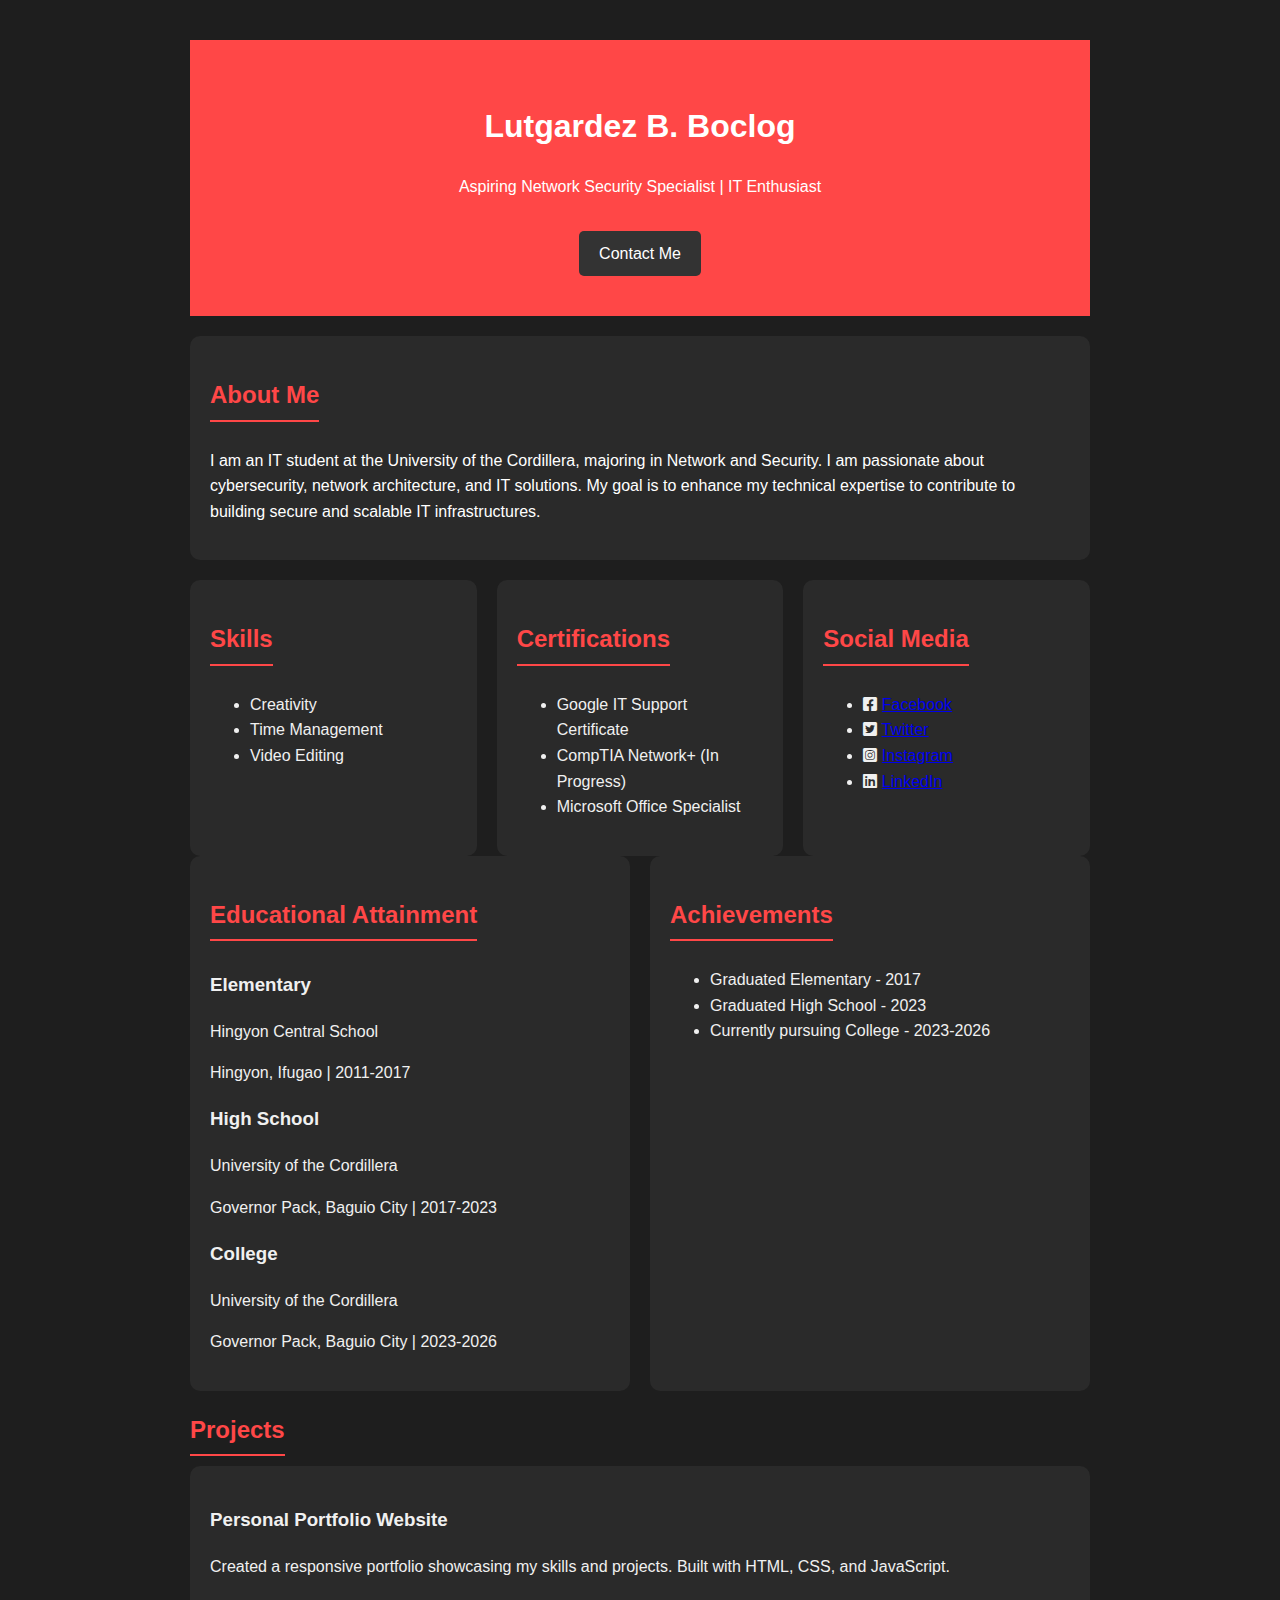
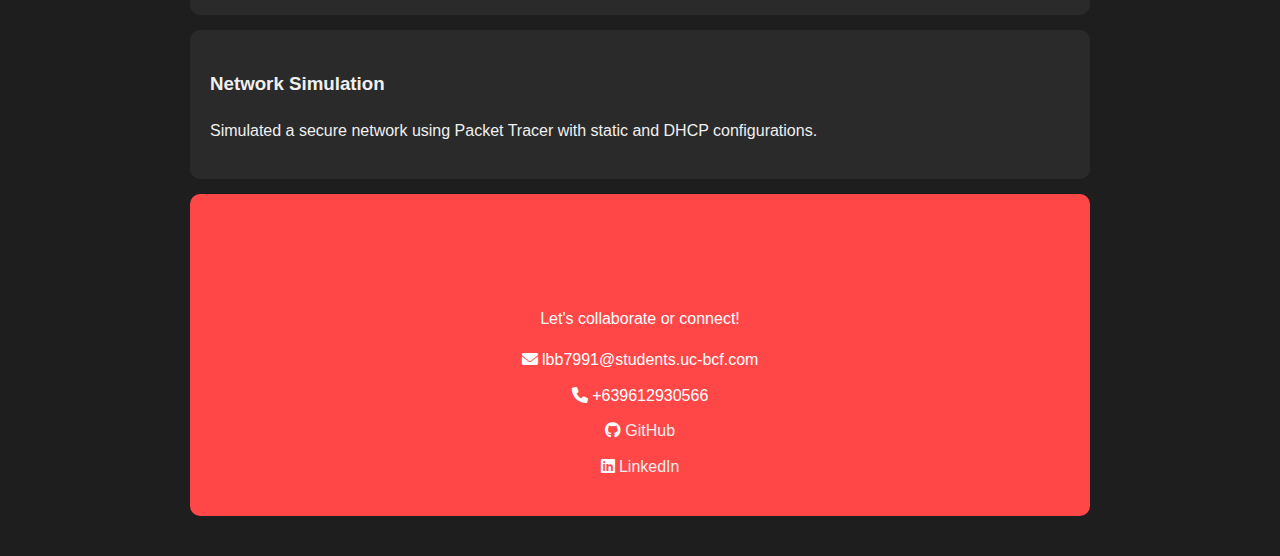
==== Resume/index.html @ 1367236c "Add files via upload" ====
<!DOCTYPE html>
<html lang="en">
<head>
    <meta charset="UTF-8">
    <meta name="viewport" content="width=device-width, initial-scale=1.0">
    <title>Portfolio</title>
    <link rel="stylesheet" href="style.css">
    <link rel="stylesheet" href="https://cdnjs.cloudflare.com/ajax/libs/font-awesome/6.0.0-beta3/css/all.min.css">
</head>
<body>
    <div class="container">
        <!-- Hero Section -->
        <section class="hero">
            <h1>Lutgardez B. Boclog</h1>
            <p>Aspiring Network Security Specialist | IT Enthusiast</p>
            <a href="#contact" class="cta-btn">Contact Me</a>
        </section>

        <!-- About Me Section -->
        <section id="about-me">
            <h2>About Me</h2>
            <p>
                I am an IT student at the University of the Cordillera, majoring in Network and Security. I am passionate about cybersecurity, network architecture, and IT solutions. 
                My goal is to enhance my technical expertise to contribute to building secure and scalable IT infrastructures.
            </p>
        </section>

        <!-- Skills, Certifications, and Social Media -->
        <section class="skills-certifications">
            <div class="skills box">
                <h2>Skills</h2>
                <ul>
                    <li>Creativity</li>
                    <li>Time Management</li>
                    <li>Video Editing</li>
                </ul>
            </div>
            <div class="certifications box">
                <h2>Certifications</h2>
                <ul>
                    <li>Google IT Support Certificate</li>
                    <li>CompTIA Network+ (In Progress)</li>
                    <li>Microsoft Office Specialist</li>
                </ul>
            </div>
            <div class="social-media box">
                <h2>Social Media</h2>
                <ul>
                    <li><i class="fab fa-facebook-square"></i> <a href="#">Facebook</a></li>
                    <li><i class="fab fa-twitter-square"></i> <a href="#">Twitter</a></li>
                    <li><i class="fab fa-instagram-square"></i> <a href="#">Instagram</a></li>
                    <li><i class="fab fa-linkedin"></i> <a href="#">LinkedIn</a></li>
                </ul>
            </div>
        </section>

        <!-- Education and Achievements Section -->
        <section class="education-achievements">
            <div class="education box">
                <h2>Educational Attainment</h2>
                <div class="education-item">
                    <h3>Elementary</h3>
                    <p>Hingyon Central School</p>
                    <p>Hingyon, Ifugao | 2011-2017</p>
                </div>
                <div class="education-item">
                    <h3>High School</h3>
                    <p>University of the Cordillera</p>
                    <p>Governor Pack, Baguio City | 2017-2023</p>
                </div>
                <div class="education-item">
                    <h3>College</h3>
                    <p>University of the Cordillera</p>
                    <p>Governor Pack, Baguio City | 2023-2026</p>
                </div>
            </div>
            <div class="achievements box">
                <h2>Achievements</h2>
                <ul>
                    <li>Graduated Elementary - 2017</li>
                    <li>Graduated High School - 2023</li>
                    <li>Currently pursuing College - 2023-2026</li>
                </ul>
            </div>
        </section>

        <!-- Projects Section -->
        <section id="projects">
            <h2>Projects</h2>
            <div class="project-item box">
                <h3>Personal Portfolio Website</h3>
                <p>Created a responsive portfolio showcasing my skills and projects. Built with HTML, CSS, and JavaScript.</p>
            </div>
            <div class="project-item box">
                <h3>Network Simulation</h3>
                <p>Simulated a secure network using Packet Tracer with static and DHCP configurations.</p>
            </div>
        </section>

        <!-- Contact Section -->
        <section id="contact">
            <h2>Contact Me</h2>
            <p>Let's collaborate or connect!</p>
            <ul class="contact-list">
                <li><i class="fas fa-envelope"></i> lbb7991@students.uc-bcf.com</li>
                <li><i class="fas fa-phone"></i> +639612930566</li>
                <li><i class="fab fa-github"></i> <a href="https://github.com">GitHub</a></li>
                <li><i class="fab fa-linkedin"></i> <a href="https://linkedin.com">LinkedIn</a></li>
            </ul>
        </section>
    </div>
</body>
</html>
---- Resume/style.css ----
/* General Styling */
body {
    font-family: 'Arial', sans-serif;
    line-height: 1.6;
    margin: 0;
    padding: 0;
    background-color: #1e1e1e; /* Dark gray background */
    color: #f0f0f0; /* Off-white text */
}

.container {
    max-width: 900px;
    margin: 20px auto;
    padding: 20px;
}

/* Hero Section */
.hero {
    text-align: center;
    background-color: #ff4747; /* Bright red background */
    color: white;
    padding: 40px 20px;
    margin-bottom: 20px;
}

.cta-btn {
    display: inline-block;
    margin-top: 15px;
    padding: 10px 20px;
    background-color: #333; /* Dark button */
    color: white;
    border: none;
    border-radius: 5px;
    text-decoration: none;
    font-size: 1rem;
}

.cta-btn:hover {
    background-color: #ff7070; /* Softer red on hover */
}

/* Section Headings */
h2 {
    margin: 20px 0 10px;
    color: #ff4747; /* Bright red text */
    border-bottom: 2px solid #ff4747;
    display: inline-block;
    padding-bottom: 5px;
}

/* About Me Section */
#about-me {
    background-color: #2a2a2a; /* Slightly darker gray */
    color: white;
    padding: 20px;
    margin-bottom: 20px;
    border-radius: 10px;
}

/* Skills, Certifications, and Social Media */
.skills-certifications {
    display: flex;
    justify-content: space-between;
    gap: 20px;
}

.box {
    background-color: #2a2a2a; /* Slightly darker gray */
    padding: 20px;
    border-radius: 10px;
    flex: 1;
}

/* Education and Achievements Section */
.education-achievements {
    display: flex;
    justify-content: space-between;
    gap: 20px;
}

.project-item {
    margin-bottom: 15px;
}

/* Contact Section */
#contact {
    background-color: #ff4747;
    color: white;
    padding: 20px;
    border-radius: 10px;
    text-align: center;
}

.contact-list {
    list-style: none;
    padding: 0;
}

.contact-list li {
    margin-bottom: 10px;
}

.contact-list a {
    color: #f0f0f0;
    text-decoration: none;
}
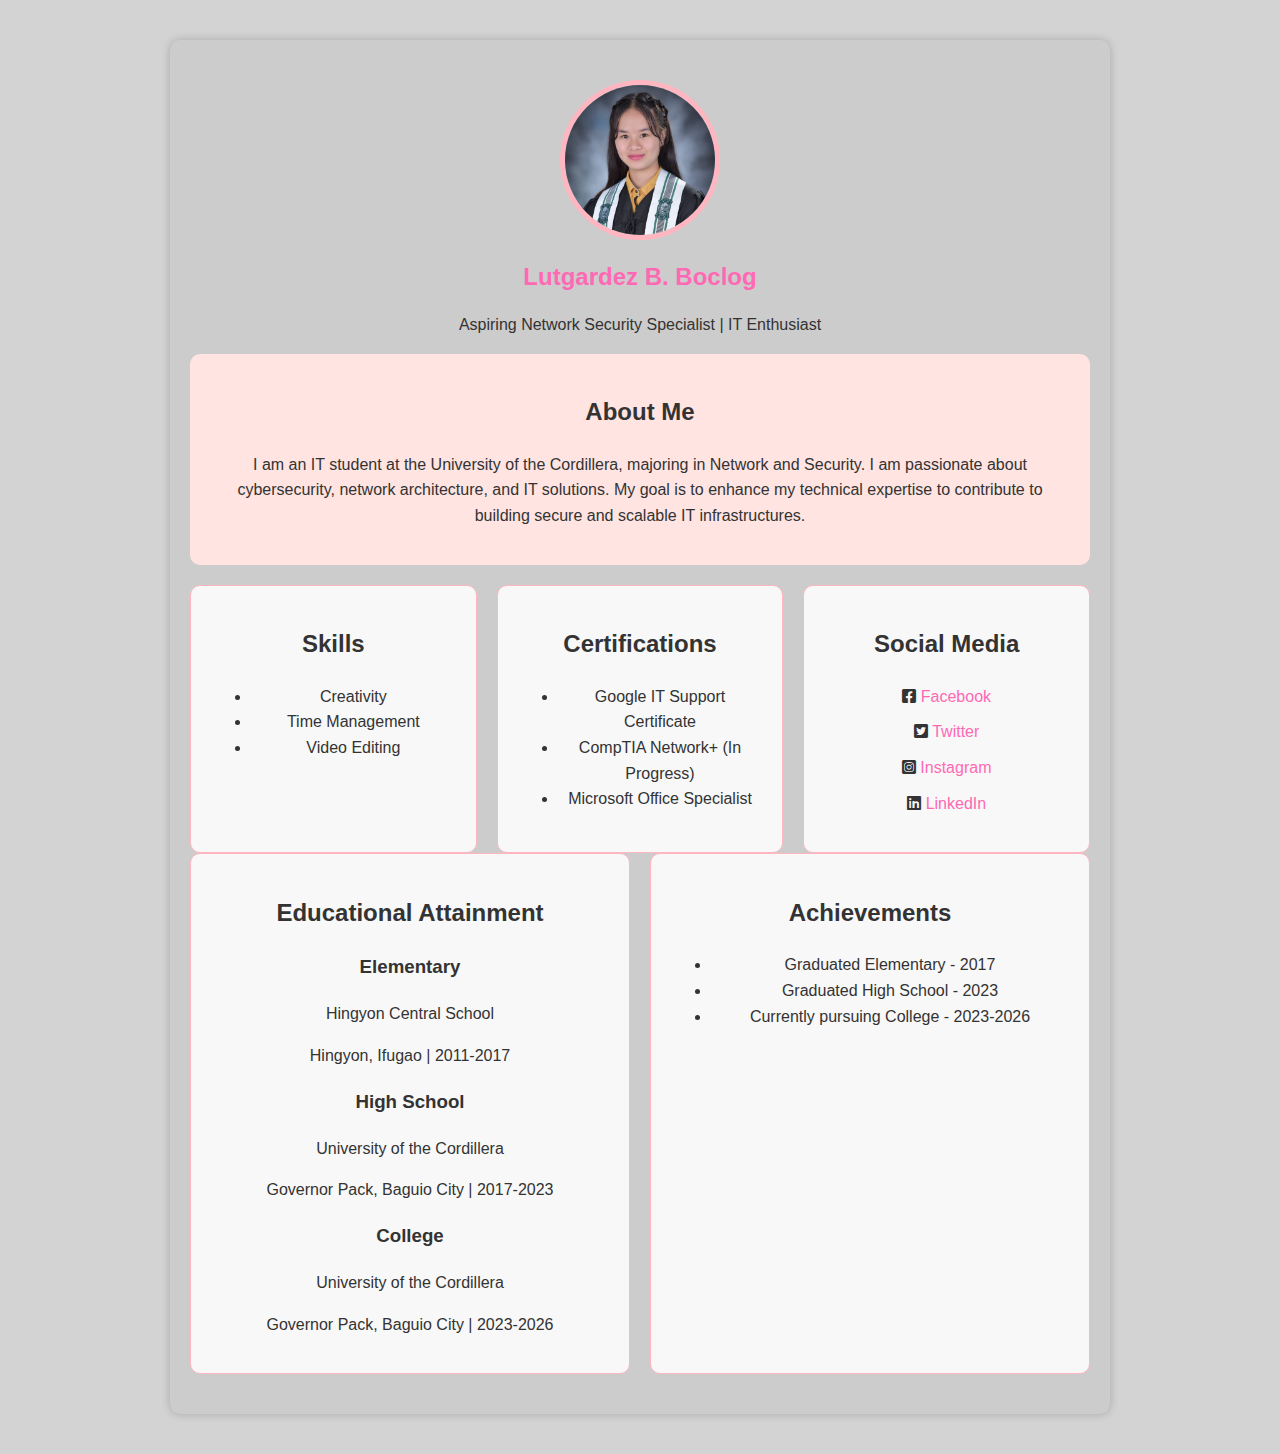
==== commit 7114b8bb: "Add files via upload" ====
--- a/Resume/index.html
+++ b/Resume/index.html
@@ -3,17 +3,17 @@
 <head>
     <meta charset="UTF-8">
     <meta name="viewport" content="width=device-width, initial-scale=1.0">
-    <title>Portfolio</title>
+    <title>Resume</title>
     <link rel="stylesheet" href="style.css">
     <link rel="stylesheet" href="https://cdnjs.cloudflare.com/ajax/libs/font-awesome/6.0.0-beta3/css/all.min.css">
 </head>
 <body>
     <div class="container">
-        <!-- Hero Section -->
-        <section class="hero">
-            <h1>Lutgardez B. Boclog</h1>
-            <p>Aspiring Network Security Specialist | IT Enthusiast</p>
-            <a href="#contact" class="cta-btn">Contact Me</a>
+        <header class="header">
+            <div class="profile">
+                <img src="[data-uri]" alt="Profile Picture">
+                <h1>Lutgardez B. Boclog</h1>
+                <p>Aspiring Network Security Specialist | IT Enthusiast</p>
         </section>
 
         <!-- About Me Section -->
@@ -83,31 +83,7 @@
                 </ul>
             </div>
         </section>
-
-        <!-- Projects Section -->
-        <section id="projects">
-            <h2>Projects</h2>
-            <div class="project-item box">
-                <h3>Personal Portfolio Website</h3>
-                <p>Created a responsive portfolio showcasing my skills and projects. Built with HTML, CSS, and JavaScript.</p>
-            </div>
-            <div class="project-item box">
-                <h3>Network Simulation</h3>
-                <p>Simulated a secure network using Packet Tracer with static and DHCP configurations.</p>
-            </div>
-        </section>
-
-        <!-- Contact Section -->
-        <section id="contact">
-            <h2>Contact Me</h2>
-            <p>Let's collaborate or connect!</p>
-            <ul class="contact-list">
-                <li><i class="fas fa-envelope"></i> lbb7991@students.uc-bcf.com</li>
-                <li><i class="fas fa-phone"></i> +639612930566</li>
-                <li><i class="fab fa-github"></i> <a href="https://github.com">GitHub</a></li>
-                <li><i class="fab fa-linkedin"></i> <a href="https://linkedin.com">LinkedIn</a></li>
-            </ul>
-        </section>
     </div>
 </body>
 </html>
+
--- a/Resume/style.css
+++ b/Resume/style.css
@@ -4,54 +4,43 @@
     line-height: 1.6;
     margin: 0;
     padding: 0;
-    background-color: #1e1e1e; /* Dark gray background */
-    color: #f0f0f0; /* Off-white text */
+    background-color: #d3d3d3; /* Light Gray Background Outside the Portfolio */
+    color: #333; /* Dark Gray Text */
 }
 
+/* Main Container */
 .container {
     max-width: 900px;
-    margin: 20px auto;
+    margin: 40px auto; /* Centering the Portfolio */
     padding: 20px;
+    background-color: #b6b0b030; /* White Background for Portfolio */
+    border-radius: 10px;
+    box-shadow: 0px 0px 10px rgba(0, 0, 0, 0.2); /* Subtle Shadow for Elevation */
 }
 
-/* Hero Section */
-.hero {
+/* Profile Section */
+.header {
     text-align: center;
-    background-color: #ff4747; /* Bright red background */
-    color: white;
-    padding: 40px 20px;
-    margin-bottom: 20px;
+    padding: 20px 0;
 }
 
-.cta-btn {
-    display: inline-block;
-    margin-top: 15px;
-    padding: 10px 20px;
-    background-color: #333; /* Dark button */
-    color: white;
-    border: none;
-    border-radius: 5px;
-    text-decoration: none;
-    font-size: 1rem;
+.profile img {
+    width: 150px;
+    height: 150px;
+    border-radius: 50%; /* Makes Profile Image Circular */
+    border: 5px solid #ffb6c1; /* Light Pink Border */
 }
 
-.cta-btn:hover {
-    background-color: #ff7070; /* Softer red on hover */
-}
-
-/* Section Headings */
-h2 {
-    margin: 20px 0 10px;
-    color: #ff4747; /* Bright red text */
-    border-bottom: 2px solid #ff4747;
-    display: inline-block;
-    padding-bottom: 5px;
+h1 {
+    font-size: 24px;
+    margin: 10px 0;
+    color: #ff69b4; /* Pink Text */
 }
 
 /* About Me Section */
 #about-me {
-    background-color: #2a2a2a; /* Slightly darker gray */
-    color: white;
+    background-color: #ffe4e1; /* Light Pink Box */
+    color: #333;
     padding: 20px;
     margin-bottom: 20px;
     border-radius: 10px;
@@ -65,10 +54,11 @@
 }
 
 .box {
-    background-color: #2a2a2a; /* Slightly darker gray */
+    background-color: #f8f8f8; /* Light Background Inside Portfolio */
     padding: 20px;
     border-radius: 10px;
     flex: 1;
+    border: 1px solid #ffb6c1; /* Light Pink Border */
 }
 
 /* Education and Achievements Section */
@@ -78,29 +68,31 @@
     gap: 20px;
 }
 
-.project-item {
-    margin-bottom: 15px;
-}
-
-/* Contact Section */
-#contact {
-    background-color: #ff4747;
-    color: white;
-    padding: 20px;
-    border-radius: 10px;
-    text-align: center;
-}
-
-.contact-list {
+/* Social Media */
+.social-media ul {
     list-style: none;
     padding: 0;
 }
 
-.contact-list li {
+.social-media li {
     margin-bottom: 10px;
 }
 
-.contact-list a {
-    color: #f0f0f0;
+.social-media a {
     text-decoration: none;
+    color: #ff69b4; /* Pink Links */
 }
+
+.social-media a:hover {
+    text-decoration: underline;
+}
+
+/* Footer */
+.footer {
+    text-align: center;
+    padding: 10px;
+    margin-top: 20px;
+    background-color: #ffb6c1;
+    color: #fff;
+    border-radius: 5px;
+}
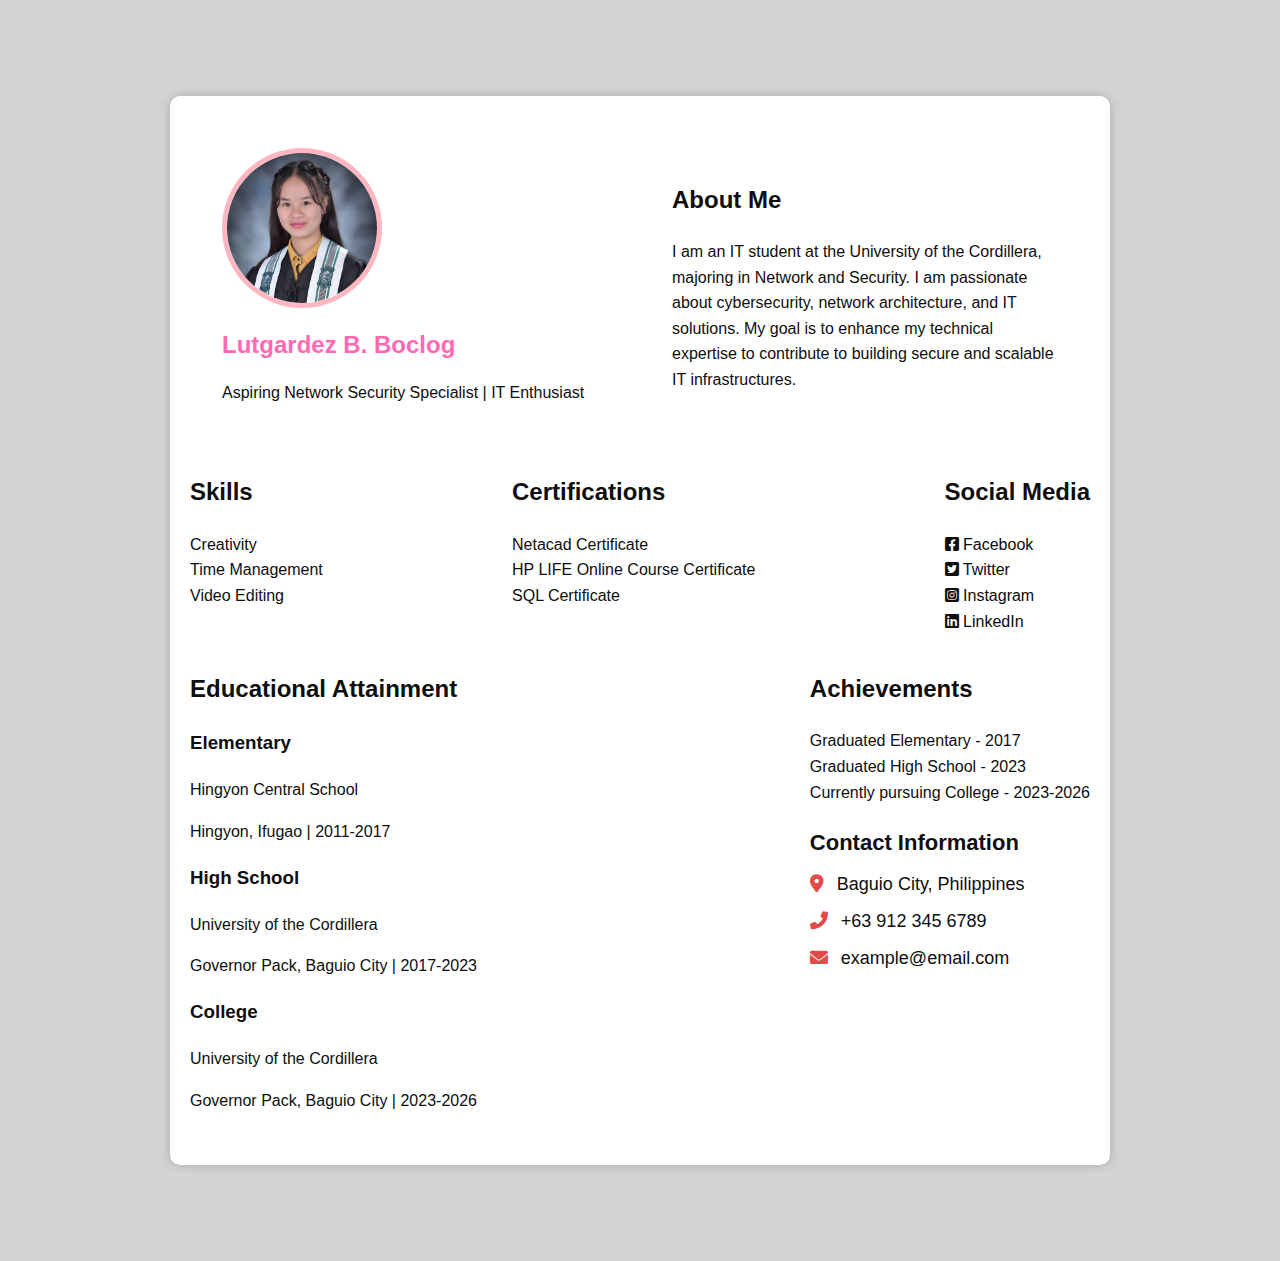
==== commit 6a8a5831: "Add files via upload" ====
--- a/Resume/index.html
+++ b/Resume/index.html
@@ -9,25 +9,30 @@
 </head>
 <body>
     <div class="container">
-        <header class="header">
-            <div class="profile">
-                <img src="[data-uri]" alt="Profile Picture">
-                <h1>Lutgardez B. Boclog</h1>
-                <p>Aspiring Network Security Specialist | IT Enthusiast</p>
-        </section>
+        
+        <!-- Profile and About Me Section -->
+        <div class="header-about-container">
+            <header class="header">
+                <div class="profile">
+                    <img src="[data-uri] " alt="Profile Picture">
+                    <h1>Lutgardez B. Boclog</h1>
+                    <p>Aspiring Network Security Specialist | IT Enthusiast</p>
+                </div>
+            </header>
 
-        <!-- About Me Section -->
-        <section id="about-me">
-            <h2>About Me</h2>
-            <p>
-                I am an IT student at the University of the Cordillera, majoring in Network and Security. I am passionate about cybersecurity, network architecture, and IT solutions. 
-                My goal is to enhance my technical expertise to contribute to building secure and scalable IT infrastructures.
-            </p>
-        </section>
+            <!-- About Me -->
+            <section id="about-me">
+                <h2>About Me</h2>
+                <p>
+                    I am an IT student at the University of the Cordillera, majoring in Network and Security. I am passionate about cybersecurity, network architecture, and IT solutions.
+                    My goal is to enhance my technical expertise to contribute to building secure and scalable IT infrastructures.
+                </p>
+            </section>
+        </div>
 
         <!-- Skills, Certifications, and Social Media -->
         <section class="skills-certifications">
-            <div class="skills box">
+            <div class="skills">
                 <h2>Skills</h2>
                 <ul>
                     <li>Creativity</li>
@@ -35,15 +40,15 @@
                     <li>Video Editing</li>
                 </ul>
             </div>
-            <div class="certifications box">
+            <div class="certifications">
                 <h2>Certifications</h2>
                 <ul>
-                    <li>Google IT Support Certificate</li>
-                    <li>CompTIA Network+ (In Progress)</li>
-                    <li>Microsoft Office Specialist</li>
+                    <li>Netacad Certificate</li>
+                    <li>HP LIFE Online Course Certificate</li>
+                    <li>SQL Certificate</li>
                 </ul>
             </div>
-            <div class="social-media box">
+            <div class="social-media">
                 <h2>Social Media</h2>
                 <ul>
                     <li><i class="fab fa-facebook-square"></i> <a href="#">Facebook</a></li>
@@ -54,9 +59,9 @@
             </div>
         </section>
 
-        <!-- Education and Achievements Section -->
+        <!-- Education, Achievements, and Contact Information -->
         <section class="education-achievements">
-            <div class="education box">
+            <div class="education">
                 <h2>Educational Attainment</h2>
                 <div class="education-item">
                     <h3>Elementary</h3>
@@ -74,16 +79,28 @@
                     <p>Governor Pack, Baguio City | 2023-2026</p>
                 </div>
             </div>
-            <div class="achievements box">
-                <h2>Achievements</h2>
-                <ul>
-                    <li>Graduated Elementary - 2017</li>
-                    <li>Graduated High School - 2023</li>
-                    <li>Currently pursuing College - 2023-2026</li>
-                </ul>
+
+            <div class="achievements-contact">
+                <div class="achievements">
+                    <h2>Achievements</h2>
+                    <ul>
+                        <li>Graduated Elementary - 2017</li>
+                        <li>Graduated High School - 2023</li>
+                        <li>Currently pursuing College - 2023-2026</li>
+                    </ul>
+                </div>
+
+                <!-- Contact Information (Under Achievements, Right of Education) -->
+                <div class="contact-info">
+                    <h2>Contact Information</h2>
+                    <ul>
+                        <li><i class="fas fa-map-marker-alt"></i> Baguio City, Philippines</li>
+                        <li><i class="fas fa-phone-alt"></i> +63 912 345 6789</li>
+                        <li><i class="fas fa-envelope"></i> example@email.com</li>
+                    </ul>
+                </div>
             </div>
         </section>
     </div>
 </body>
 </html>
-
--- a/Resume/style.css
+++ b/Resume/style.css
@@ -4,95 +4,118 @@
     line-height: 1.6;
     margin: 0;
     padding: 0;
-    background-color: #d3d3d3; /* Light Gray Background Outside the Portfolio */
-    color: #333; /* Dark Gray Text */
+    background-color: #d3d3d3; /* Light Gray Background */
+    color: #0e0e0e; /* Dark Gray Text */
 }
 
-/* Main Container */
+/* Main Container (Portfolio) */
 .container {
     max-width: 900px;
-    margin: 40px auto; /* Centering the Portfolio */
+    margin: 1in auto; /* 1-inch margin on all sides */
     padding: 20px;
-    background-color: #b6b0b030; /* White Background for Portfolio */
+    background-color: #ffffff; /* White Background */
     border-radius: 10px;
-    box-shadow: 0px 0px 10px rgba(0, 0, 0, 0.2); /* Subtle Shadow for Elevation */
+    box-shadow: 0px 0px 10px rgba(0, 0, 0, 0.2); /* Subtle Shadow */
 }
 
-/* Profile Section */
+/* Profile & About Me Layout */
+.header-about-container {
+    display: flex;
+    justify-content: space-between; /* Profile on Left, About Me on Right */
+    align-items: center;
+    gap: 16px;
+    padding: 16px;
+}
+
+/* Profile Section (Left-Aligned) */
 .header {
-    text-align: center;
-    padding: 20px 0;
+    text-align: left;
+    flex: 1;
+    padding: 16px;
 }
 
 .profile img {
     width: 150px;
     height: 150px;
-    border-radius: 50%; /* Makes Profile Image Circular */
-    border: 5px solid #ffb6c1; /* Light Pink Border */
+    border-radius: 50%;
+    border: 5px solid #ffb6c1;
 }
 
 h1 {
     font-size: 24px;
     margin: 10px 0;
-    color: #ff69b4; /* Pink Text */
+    color: #ff69b4;
 }
 
-/* About Me Section */
+/* About Me Section (Right-Aligned, No Box) */
 #about-me {
-    background-color: #ffe4e1; /* Light Pink Box */
-    color: #333;
+    color: #0f0e0e;
     padding: 20px;
-    margin-bottom: 20px;
-    border-radius: 10px;
+    flex: 1;
+    margin-left: 16px;
 }
 
-/* Skills, Certifications, and Social Media */
-.skills-certifications {
-    display: flex;
-    justify-content: space-between;
-    gap: 20px;
-}
-
-.box {
-    background-color: #f8f8f8; /* Light Background Inside Portfolio */
-    padding: 20px;
-    border-radius: 10px;
-    flex: 1;
-    border: 1px solid #ffb6c1; /* Light Pink Border */
-}
-
-/* Education and Achievements Section */
+/* Skills, Certifications, Social Media, Education & Achievements */
+.skills-certifications,
 .education-achievements {
     display: flex;
     justify-content: space-between;
-    gap: 20px;
+    gap: 16px;
+    margin-bottom: 16px;
 }
 
-/* Social Media */
-.social-media ul {
-    list-style: none;
+/* Remove Box Styling */
+.skills, .certifications, .social-media, .achievements, .contact-info {
+    background: none;
+    border: none;
     padding: 0;
 }
 
-.social-media li {
+/* Remove Bullets */
+ul {
+    list-style-type: none;
+    padding: 0;
+    margin: 0;
+}
+
+/* Education Left-Aligned */
+.education h2, .education h3, .education p, 
+.achievements h2, .achievements p {
+    text-align: left;
+}
+
+/* Contact Information */
+.contact-info {
+    margin-top: 20px;
+}
+
+.contact-info h2 {
+    font-size: 22px;
+    color: #101010;
     margin-bottom: 10px;
 }
 
+.contact-info ul {
+    list-style-type: none;
+    padding: 0;
+}
+
+.contact-info li {
+    font-size: 18px;
+    margin-bottom: 8px;
+}
+
+.contact-info i {
+    color: #e54a4a;
+    margin-right: 8px;
+}
+
+/* Social Media Links */
 .social-media a {
     text-decoration: none;
-    color: #ff69b4; /* Pink Links */
+    color: #0b0b0b;
 }
 
 .social-media a:hover {
     text-decoration: underline;
 }
-
-/* Footer */
-.footer {
-    text-align: center;
-    padding: 10px;
-    margin-top: 20px;
-    background-color: #ffb6c1;
-    color: #fff;
-    border-radius: 5px;
-}
